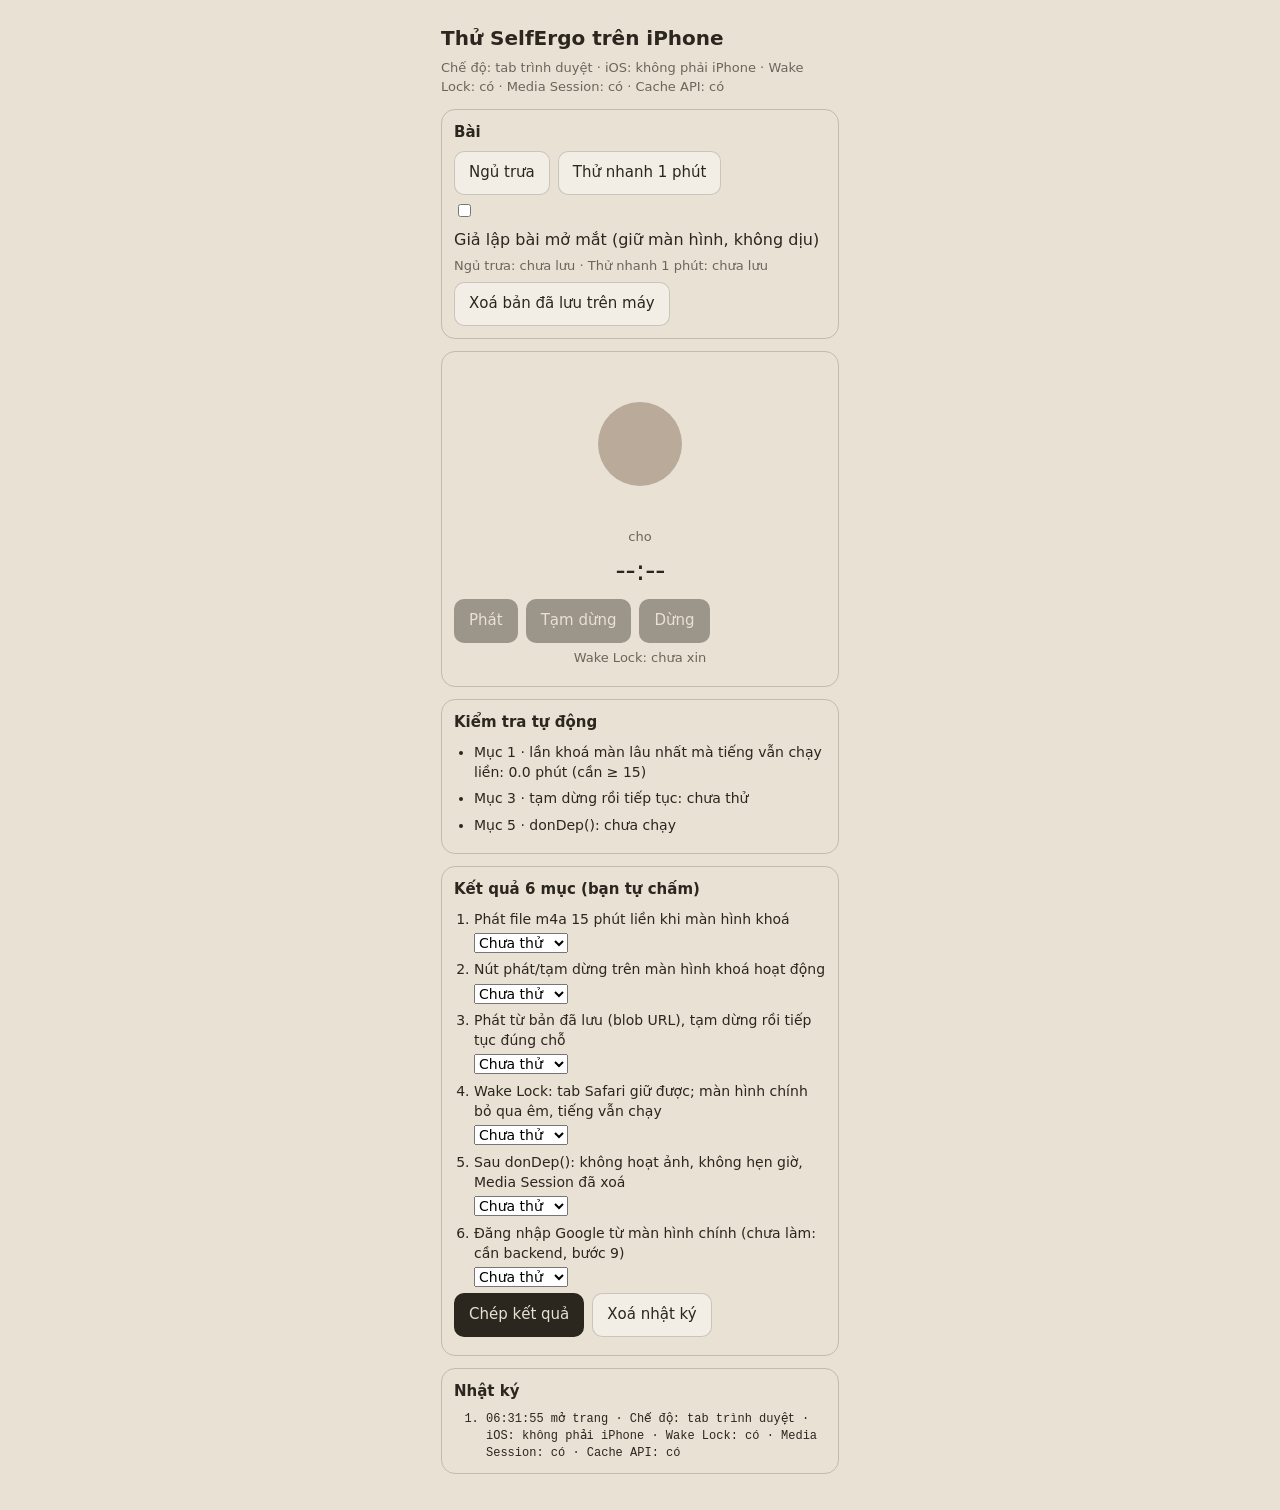
==== thu-iphone/index.html @ be263069 "thu-iphone: xuất từ selfergo ad69c68" ====
<!doctype html>
<html lang="vi">
  <head>
    <meta charset="utf-8" />
    <meta name="viewport" content="width=device-width, initial-scale=1, viewport-fit=cover" />
    <meta name="robots" content="noindex, nofollow" />
    <meta name="theme-color" content="#E9E1D4" />
    <meta name="apple-mobile-web-app-capable" content="yes" />
    <meta name="apple-mobile-web-app-title" content="Thử SelfErgo" />
    <link rel="apple-touch-icon" href="bieu-tuong-180.png" />
    <link rel="manifest" href="manifest.webmanifest" />
    <link rel="stylesheet" href="thu.css" />
    <title>Thử SelfErgo trên iPhone</title>
    <script src="thu.js" defer></script>
  </head>
  <body>
    <main class="noi-dung">
      <h1>Thử SelfErgo trên iPhone</h1>
      <p class="mo" id="moi-truong">Đang đọc môi trường…</p>

      <section class="khoi">
        <h2>Bài</h2>
        <div class="hang" id="chon-bai"></div>
        <label class="hang"><input type="checkbox" id="mat-mo" /> Giả lập bài mở mắt (giữ màn hình, không dịu)</label>
        <p class="mo" id="da-luu"></p>
        <button type="button" id="xoa-luu" class="phu">Xoá bản đã lưu trên máy</button>
      </section>

      <section class="khoi man-tap">
        <div class="vong-khung"><div class="vong" id="vong"></div></div>
        <p class="trang-thai" id="trang-thai">cho</p>
        <p class="dong-ho" id="dong-ho">--:--</p>
        <div class="hang">
          <button type="button" id="nut-phat" disabled>Phát</button>
          <button type="button" id="nut-tam-dung" disabled>Tạm dừng</button>
          <button type="button" id="nut-dung" disabled>Dừng</button>
        </div>
        <p class="mo" id="khoa-man">Wake Lock: chưa xin</p>
      </section>

      <section class="khoi">
        <h2>Kiểm tra tự động</h2>
        <ul class="tu-dong" id="tu-dong"></ul>
      </section>

      <section class="khoi">
        <h2>Kết quả 6 mục (bạn tự chấm)</h2>
        <ol class="muc" id="muc"></ol>
        <div class="hang">
          <button type="button" id="chep">Chép kết quả</button>
          <button type="button" id="xoa-nhat-ky" class="phu">Xoá nhật ký</button>
        </div>
        <textarea id="ban-chep" rows="6" readonly hidden></textarea>
      </section>

      <section class="khoi">
        <h2>Nhật ký</h2>
        <ol class="nhat-ky" id="nhat-ky" reversed></ol>
      </section>
    </main>
    <div class="lop-diu" id="lop-diu"></div>
    <audio id="audio" preload="auto"></audio>
  </body>
</html>
---- thu-iphone/thu.css ----
/* Trang thử chức năng, không phải giao diện thật: màu chỉ để dễ nhìn.
   Thời lượng viết theo phách như app (mang-4 mục 1.3). */
:root {
  --phach: 420ms;
  --duong-cong: cubic-bezier(0.45, 0, 0.55, 1);
  --nen: #e9e1d4;
  --chu: #2b261e;
  --mo: #6e655a;
  --vien: rgba(43, 38, 30, 0.2);
  --nhan: #8a7560;
  --lop-diu: #2e2520;
}

* {
  box-sizing: border-box;
}

html,
body {
  margin: 0;
  background: var(--nen);
  color: var(--chu);
  font: 16px/1.45 -apple-system, system-ui, sans-serif;
  -webkit-text-size-adjust: 100%;
}

.noi-dung {
  max-width: 430px;
  margin: 0 auto;
  padding: max(16px, env(safe-area-inset-top)) 16px max(24px, env(safe-area-inset-bottom));
  transition: opacity calc(var(--phach) * 4) var(--duong-cong);
}

h1 {
  font-size: 20px;
  margin: 8px 0 4px;
}

h2 {
  font-size: 15px;
  margin: 0 0 8px;
}

.mo {
  color: var(--mo);
  font-size: 13px;
  margin: 6px 0;
}

.khoi {
  border: 1px solid var(--vien);
  border-radius: 14px;
  padding: 12px;
  margin: 12px 0;
}

.hang {
  display: flex;
  flex-wrap: wrap;
  gap: 8px;
  align-items: center;
  margin: 6px 0;
}

button {
  font: inherit;
  font-size: 15px;
  padding: 10px 14px;
  border-radius: 10px;
  border: 1px solid var(--vien);
  background: var(--chu);
  color: var(--nen);
}

button.phu,
button.chon {
  background: rgba(255, 255, 255, 0.4);
  color: var(--chu);
}

button.chon[aria-pressed='true'] {
  border-color: var(--chu);
  font-weight: 600;
}

button:disabled {
  opacity: 0.4;
}

.man-tap {
  text-align: center;
}

.vong-khung {
  height: 160px;
  display: flex;
  align-items: center;
  justify-content: center;
}

.vong {
  width: 140px;
  height: 140px;
  border-radius: 50%;
  background: var(--nhan);
  opacity: 0.5;
  transform: scale(0.6);
}

/* Một chu kỳ = hít 10 phách + thở 10 phách (NHIP_THO). JS chỉ đặt animation-delay âm để khớp tiếng. */
.vong.dang-tho {
  animation: tho calc(var(--phach) * 20) var(--duong-cong) infinite;
}

.vong.tam-dung,
[data-diu='true'] .vong {
  animation-play-state: paused;
}

@keyframes tho {
  0%,
  100% {
    transform: scale(0.6);
  }
  50% {
    transform: scale(1);
  }
}

.trang-thai {
  font-size: 13px;
  color: var(--mo);
  margin: 4px 0;
}

/* Độ rộng cố định để đổi số không làm dịch bố cục (mang-4 mục 2.4). */
.dong-ho {
  font-size: 28px;
  font-variant-numeric: tabular-nums;
  width: 6ch;
  margin: 0 auto 8px;
  contain: layout paint;
}

.tu-dong,
.muc {
  padding-left: 20px;
  margin: 0;
  font-size: 14px;
}

.tu-dong li,
.muc li {
  margin: 6px 0;
}

.muc select {
  font: inherit;
  font-size: 14px;
  margin-top: 4px;
}

textarea {
  width: 100%;
  font: 12px/1.4 ui-monospace, Menlo, monospace;
  margin-top: 8px;
}

.nhat-ky {
  font: 12px/1.4 ui-monospace, Menlo, monospace;
  padding-left: 32px;
  margin: 0;
  max-height: 320px;
  overflow-y: auto;
  word-break: break-word;
}

/* Màn hình dịu (quyết định 13/11 #3): nội dung còn 22%, lớp phủ 42%, chỉ đổi opacity trong 4 phách. */
.lop-diu {
  position: fixed;
  inset: 0;
  background: var(--lop-diu);
  opacity: 0;
  pointer-events: none;
  transition: opacity calc(var(--phach) * 4) var(--duong-cong);
}

[data-diu='true'] .noi-dung {
  opacity: 0.22;
}

[data-diu='true'] .lop-diu {
  opacity: 0.42;
  pointer-events: auto;
}

@media (prefers-reduced-motion: reduce) {
  .vong.dang-tho {
    animation: none;
  }
  .noi-dung,
  .lop-diu {
    transition: none;
  }
}
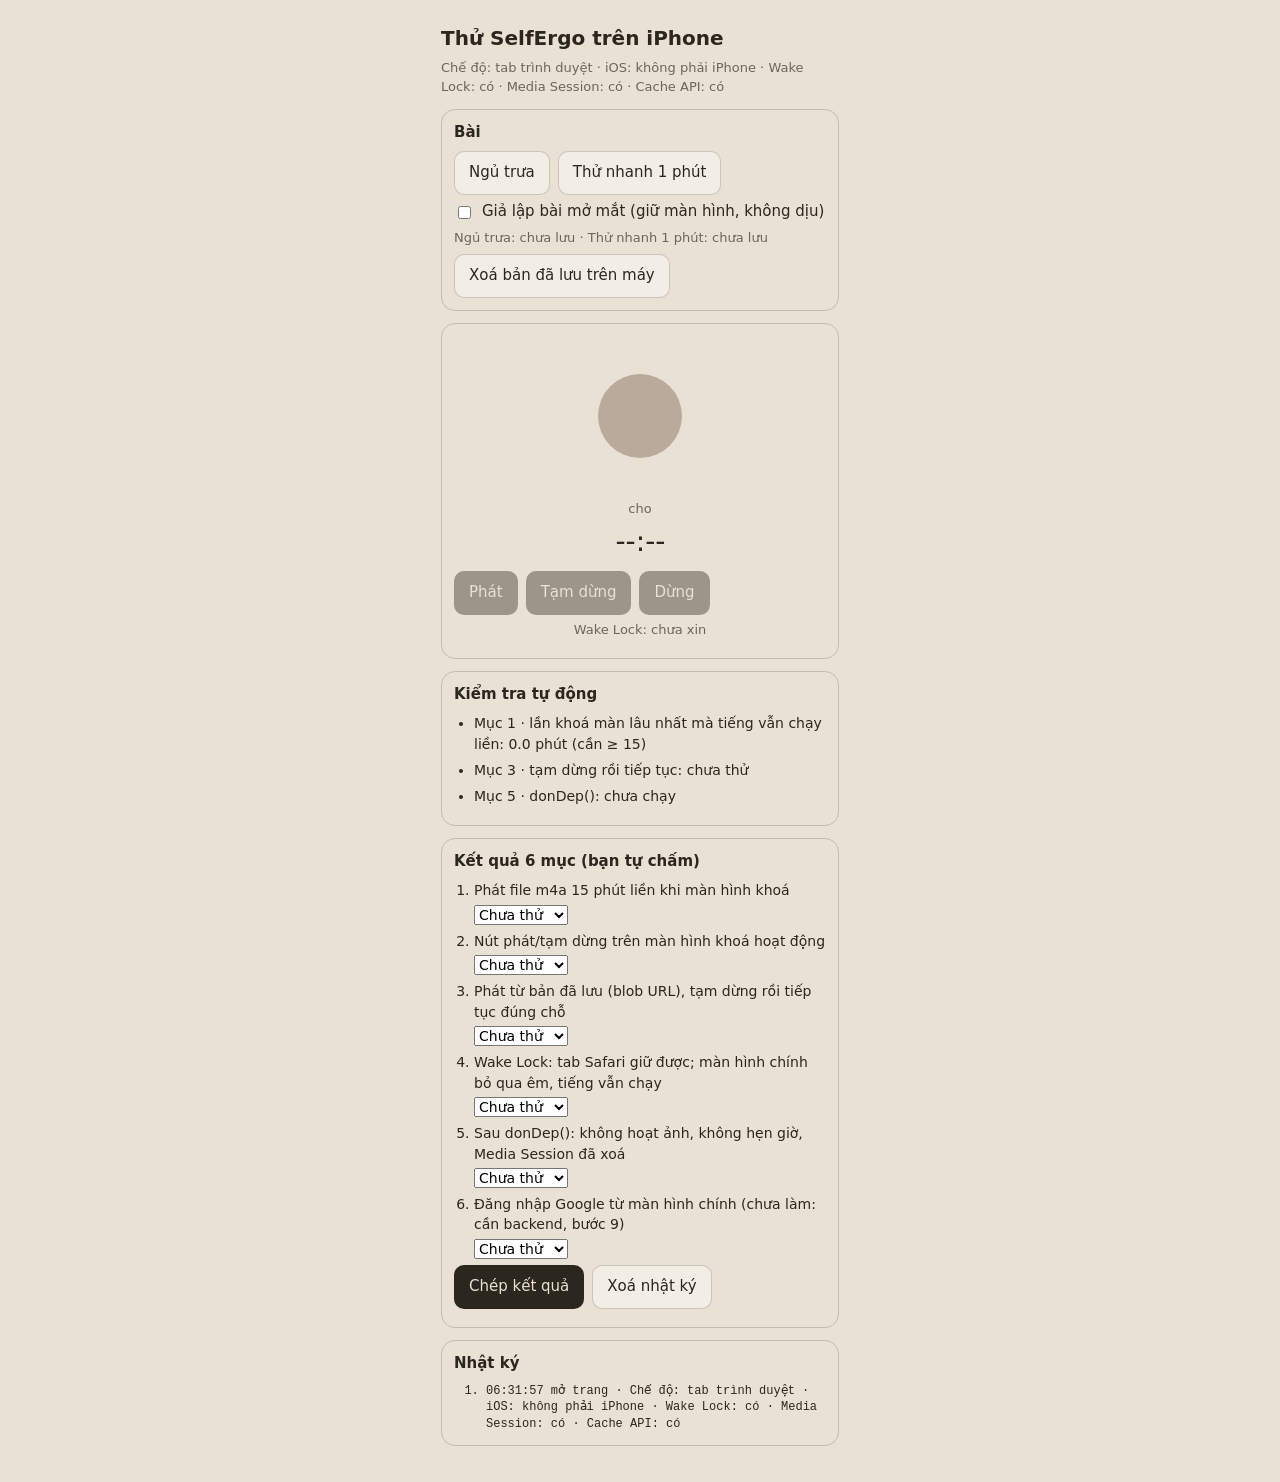
==== commit 65cd0610: "thu-iphone: xuất từ selfergo bbff42d" ====
--- a/thu-iphone/index.html
+++ b/thu-iphone/index.html
@@ -21,7 +21,7 @@
       <section class="khoi">
         <h2>Bài</h2>
         <div class="hang" id="chon-bai"></div>
-        <label class="hang"><input type="checkbox" id="mat-mo" /> Giả lập bài mở mắt (giữ màn hình, không dịu)</label>
+        <label class="hang o-tick"><input type="checkbox" id="mat-mo" /> Giả lập bài mở mắt (giữ màn hình, không dịu)</label>
         <p class="mo" id="da-luu"></p>
         <button type="button" id="xoa-luu" class="phu">Xoá bản đã lưu trên máy</button>
       </section>
--- a/thu-iphone/thu.css
+++ b/thu-iphone/thu.css
@@ -203,3 +203,9 @@
     transition: none;
   }
 }
+
+/* Ô tick và chữ phải nằm cùng hàng, không bị flex-wrap tách ra. */
+.o-tick {
+  flex-wrap: nowrap;
+  font-size: 15px;
+}
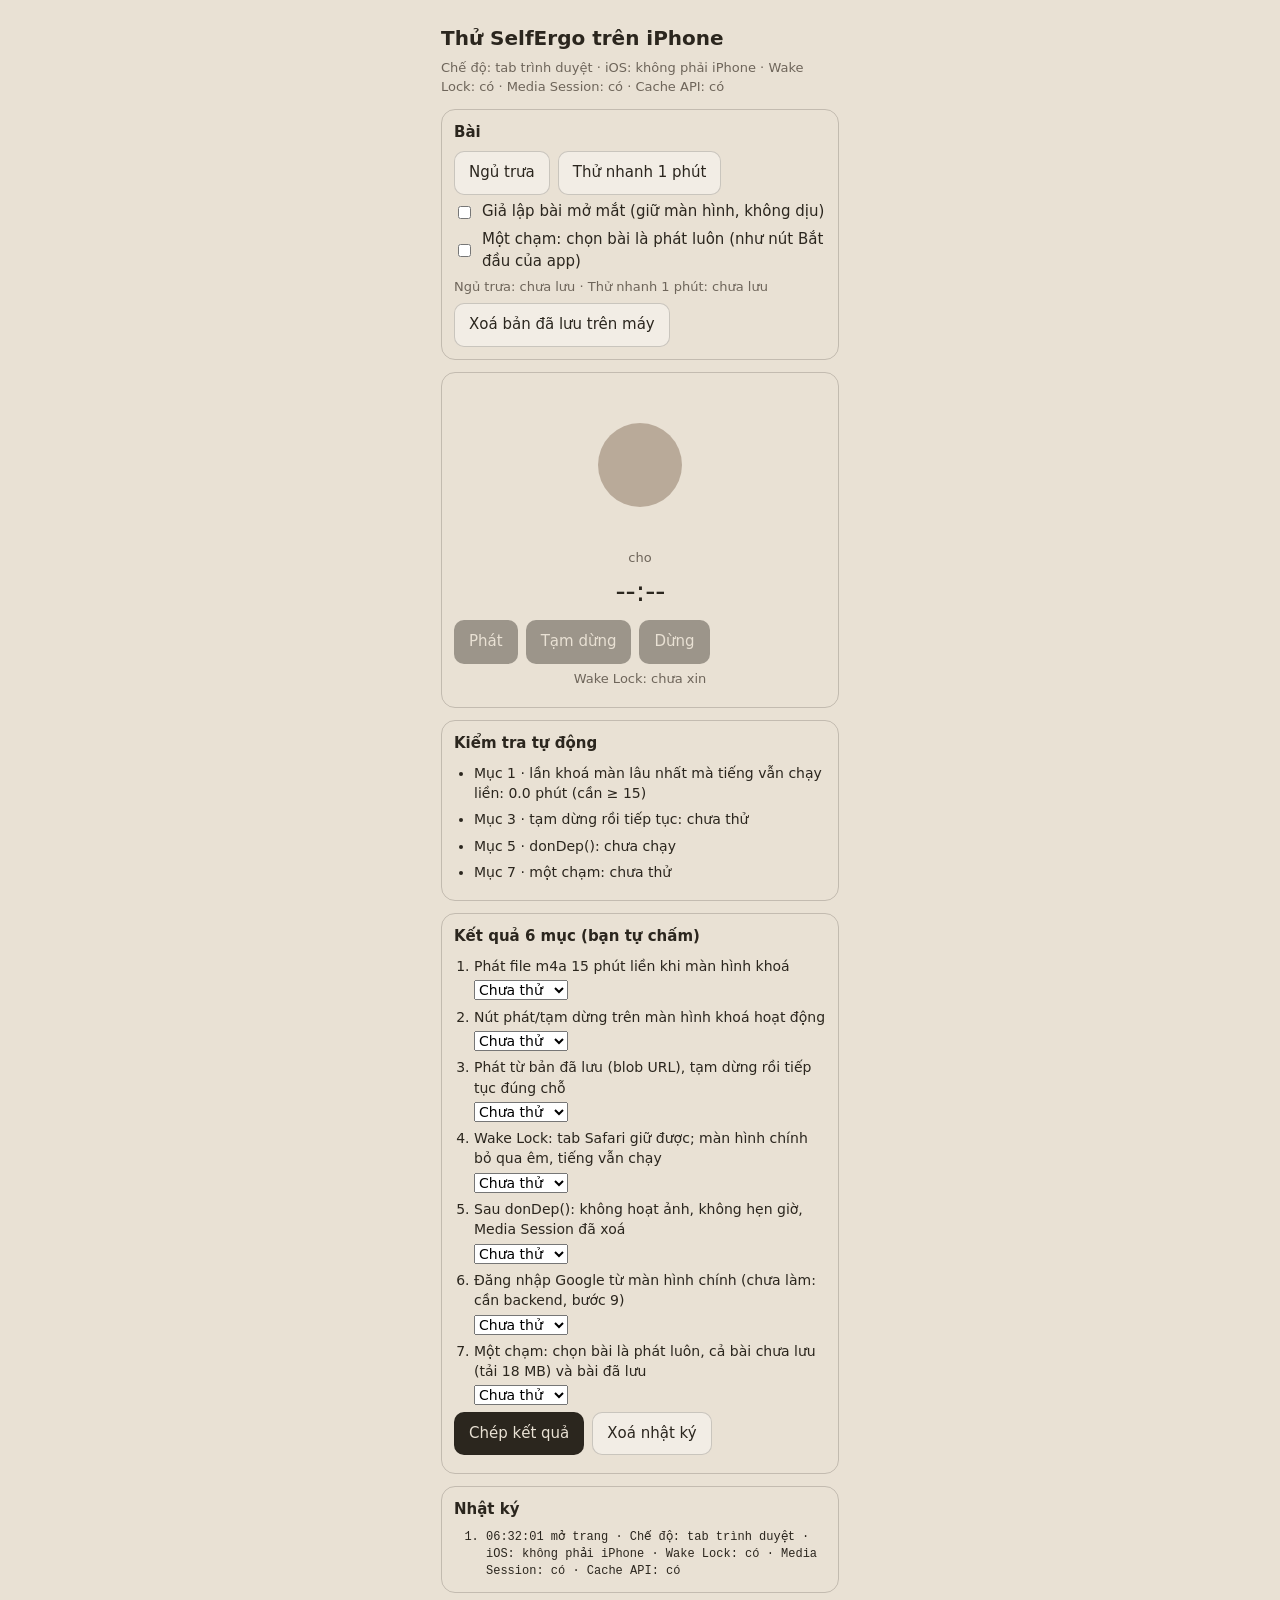
==== commit 5763d743: "thu-iphone: xuất từ selfergo 4329ead" ====
--- a/thu-iphone/index.html
+++ b/thu-iphone/index.html
@@ -22,6 +22,7 @@
         <h2>Bài</h2>
         <div class="hang" id="chon-bai"></div>
         <label class="hang o-tick"><input type="checkbox" id="mat-mo" /> Giả lập bài mở mắt (giữ màn hình, không dịu)</label>
+        <label class="hang o-tick"><input type="checkbox" id="mot-cham" /> Một chạm: chọn bài là phát luôn (như nút Bắt đầu của app)</label>
         <p class="mo" id="da-luu"></p>
         <button type="button" id="xoa-luu" class="phu">Xoá bản đã lưu trên máy</button>
       </section>
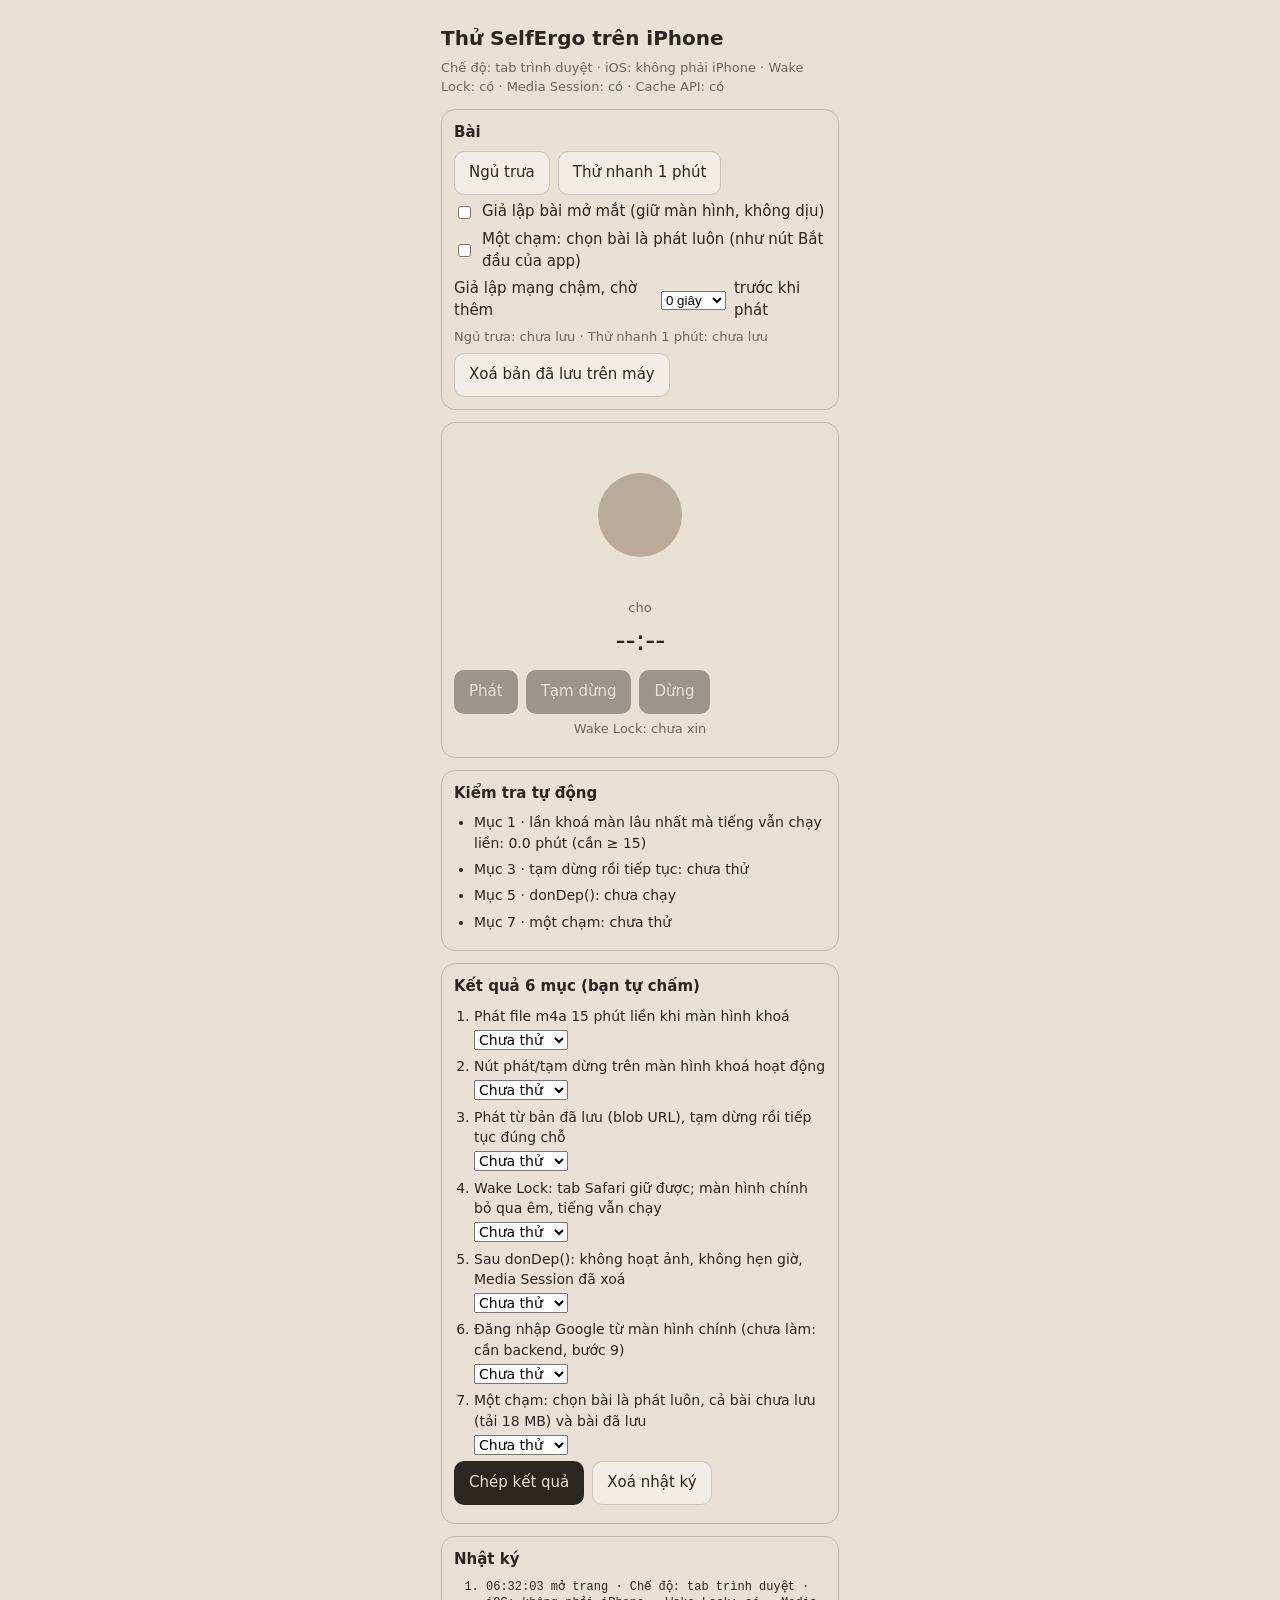
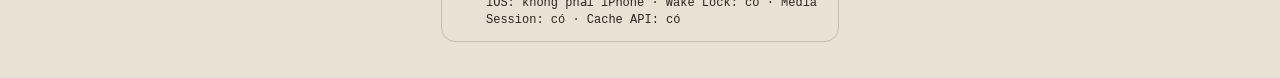
==== commit 6f1b9f23: "thu-iphone: xuất từ selfergo d213ce3" ====
--- a/thu-iphone/index.html
+++ b/thu-iphone/index.html
@@ -23,6 +23,9 @@
         <div class="hang" id="chon-bai"></div>
         <label class="hang o-tick"><input type="checkbox" id="mat-mo" /> Giả lập bài mở mắt (giữ màn hình, không dịu)</label>
         <label class="hang o-tick"><input type="checkbox" id="mot-cham" /> Một chạm: chọn bài là phát luôn (như nút Bắt đầu của app)</label>
+        <label class="hang o-tick">Giả lập mạng chậm, chờ thêm
+          <select id="cham-them"><option value="0">0 giây</option><option value="5000">5 giây</option><option value="15000">15 giây</option></select>
+          trước khi phát</label>
         <p class="mo" id="da-luu"></p>
         <button type="button" id="xoa-luu" class="phu">Xoá bản đã lưu trên máy</button>
       </section>
--- a/thu-iphone/thu.css
+++ b/thu-iphone/thu.css
@@ -209,3 +209,8 @@
   flex-wrap: nowrap;
   font-size: 15px;
 }
+
+/* Mục 7 có nhiều dòng kết quả. */
+.tu-dong li {
+  white-space: pre-line;
+}
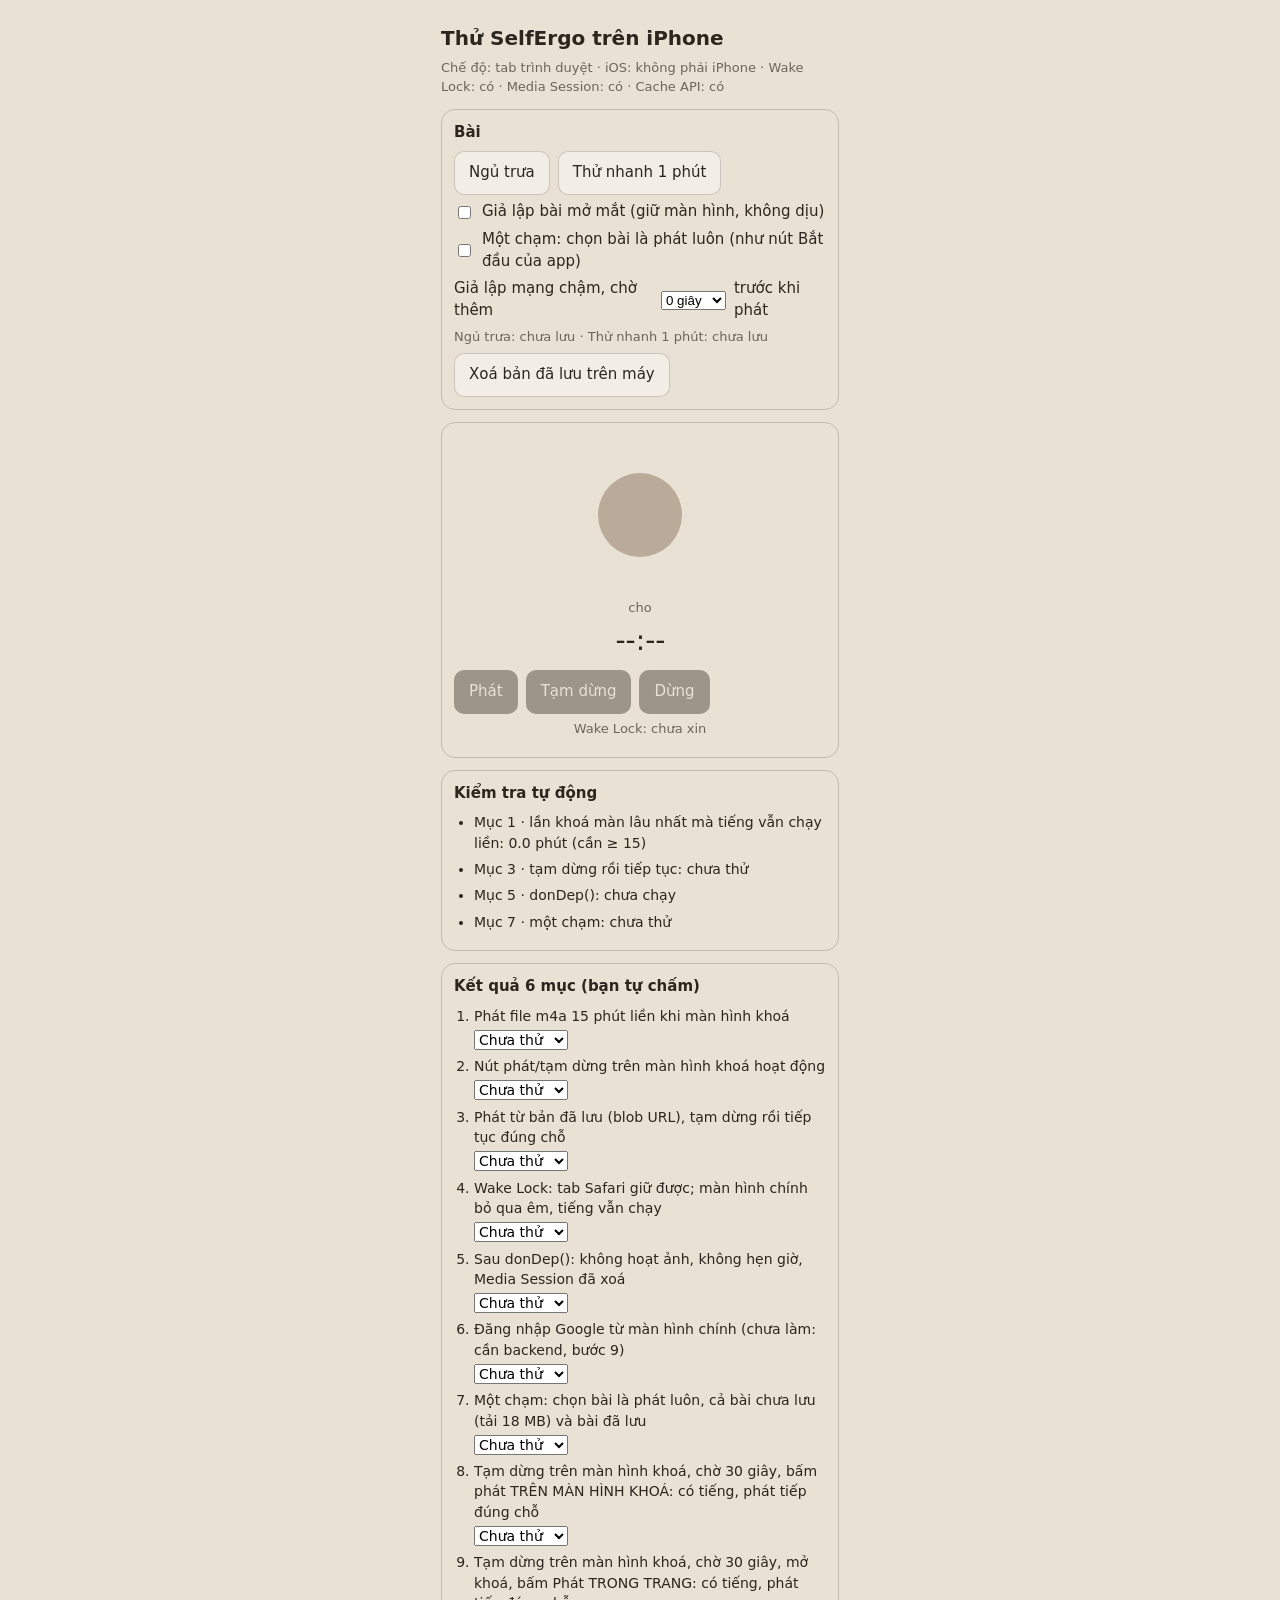
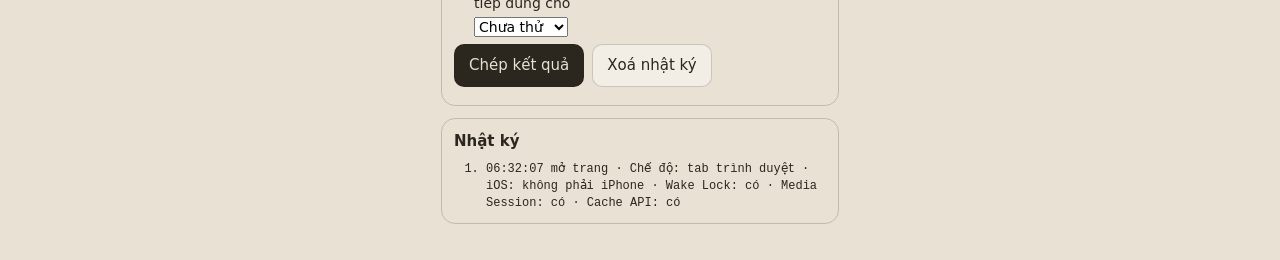
==== commit ed4bcaab: "xuất từ selfergo 2f62001" ====
--- a/thu-iphone/index.html
+++ b/thu-iphone/index.html
@@ -2,7 +2,7 @@
 <html lang="vi">
   <head>
     <meta charset="utf-8" />
-    <meta name="viewport" content="width=device-width, initial-scale=1, viewport-fit=cover" />
+    <meta name="viewport" content="width=device-width, initial-scale=1, maximum-scale=1, user-scalable=no, viewport-fit=cover" />
     <meta name="robots" content="noindex, nofollow" />
     <meta name="theme-color" content="#E9E1D4" />
     <meta name="apple-mobile-web-app-capable" content="yes" />
--- a/thu-iphone/thu.css
+++ b/thu-iphone/thu.css
@@ -15,6 +15,10 @@
   box-sizing: border-box;
 }
 
+html {
+  touch-action: manipulation; /* chạm đôi không phóng to, giống app (#24) */
+}
+
 html,
 body {
   margin: 0;
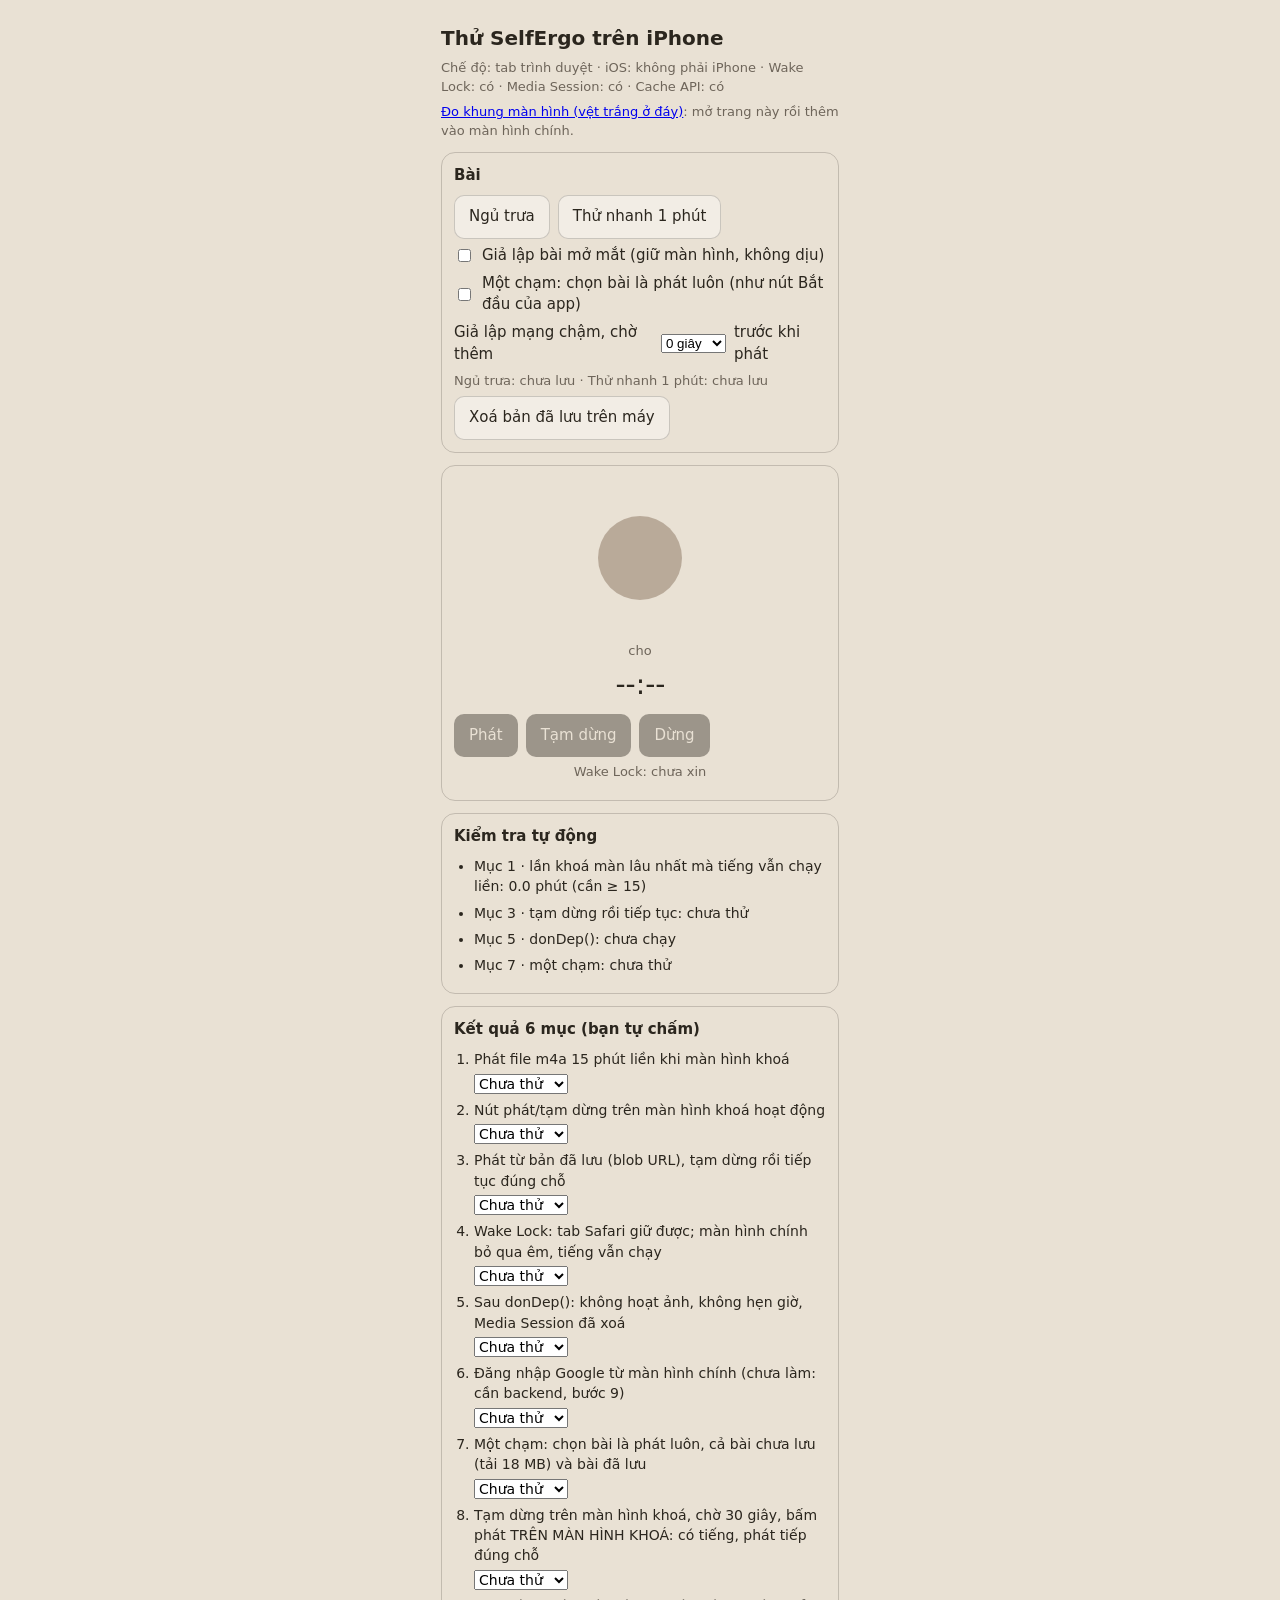
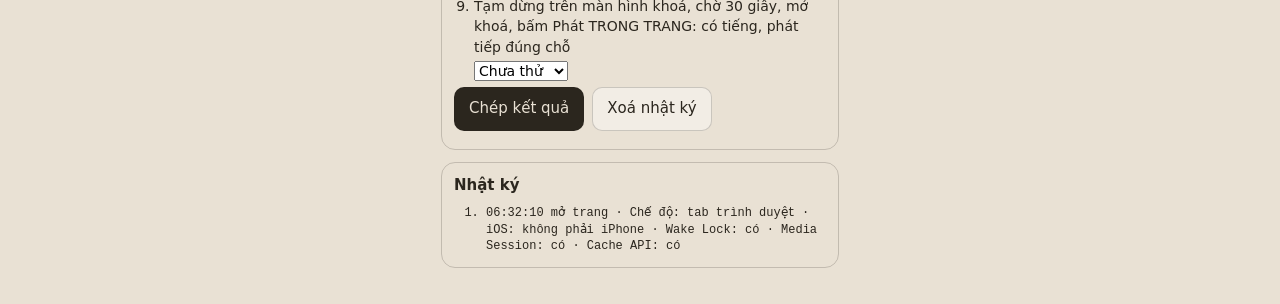
==== commit 3016cc6a: "xuất từ selfergo e4d5e16" ====
--- a/thu-iphone/index.html
+++ b/thu-iphone/index.html
@@ -17,6 +17,7 @@
     <main class="noi-dung">
       <h1>Thử SelfErgo trên iPhone</h1>
       <p class="mo" id="moi-truong">Đang đọc môi trường…</p>
+      <p class="mo"><a href="khung.html">Đo khung màn hình (vệt trắng ở đáy)</a>: mở trang này rồi thêm vào màn hình chính.</p>
 
       <section class="khoi">
         <h2>Bài</h2>
